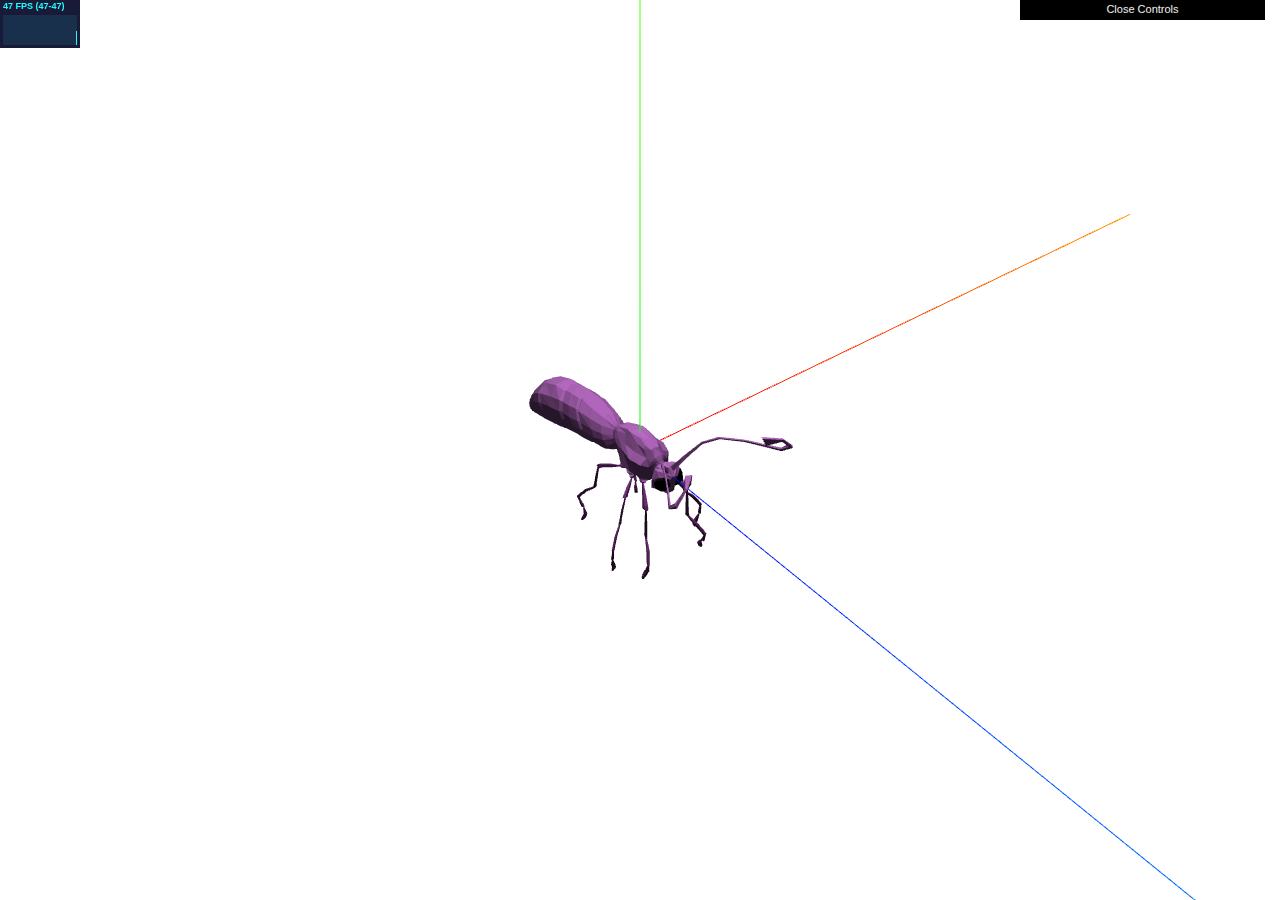
==== 68.html @ ad72bc15 "Create 68.html" ====
<!DOCTYPE html>
<html lang="en">
<head>
    <meta charset="UTF-8">
    <title>Title</title>
    <style type="text/css">
        html, body {
            margin: 0;
            height: 100%;
        }

        canvas {
            display: block;
        }

    </style>
</head>
<body onload="draw();">

</body>
<script src="lib/js/three.js"></script>
<script src="lib/js/OBJLoader.js"></script>
<script src="lib/js/MTLLoader.js"></script>
<script src="lib/js/OrbitControls.js"></script>
<script src="lib/js/stats.min.js"></script>
<script src="lib/js/dat.gui.min.js"></script>

<script>
    var renderer;
    function initRender() {
        renderer = new THREE.WebGLRenderer({antialias:true});
        renderer.setSize(window.innerWidth, window.innerHeight);
        //告诉渲染器需要阴影效果
        renderer.setClearColor(0xffffff);
        document.body.appendChild(renderer.domElement);
    }

    var camera;
    function initCamera() {
        camera = new THREE.PerspectiveCamera(45, window.innerWidth/window.innerHeight, 0.1, 1000);
        camera.position.set(0, 40, 50);
        camera.lookAt(new THREE.Vector3(0,0,0));
    }

    var scene;
    function initScene() {
        scene = new THREE.Scene();
    }

    //初始化dat.GUI简化试验流程
    var gui;
    function initGui() {
        //声明一个保存需求修改的相关数据的对象
        gui = {
        };
        var datGui = new dat.GUI();
        //将设置属性添加到gui当中，gui.add(对象，属性，最小值，最大值）
    }

    var light;
    function initLight() {
        scene.add(new THREE.AmbientLight(0x444444));

        light = new THREE.PointLight(0xffffff);
        light.position.set(0,50,0);

        //告诉平行光需要开启阴影投射
        light.castShadow = true;

        scene.add(light);
    }

    function initModel() {

        //辅助工具
        var helper = new THREE.AxesHelper(50);
        scene.add(helper);

        var mtlLoader = new THREE.MTLLoader();
        mtlLoader.setPath('lib/assets/models/');
        //加载mtl文件
        mtlLoader.load('butterfly.mtl', function (material) {
            var objLoader = new THREE.OBJLoader();
            //设置当前加载的纹理
            objLoader.setMaterials(material);
            objLoader.setPath('lib/assets/models/');
            objLoader.load('butterfly.obj', function (object) {

                //获取两个翅膀的位置
                var wing2 = object.children[5];
                var wing1 = object.children[4];

                //设置两个翅膀的透明度
                wing1.material.opacity = 0.6;
                wing1.material.transparent = true;
                wing1.material.depthTest = false;
                wing1.material.side = THREE.DoubleSide;

                wing2.material.opacity = 0.6;
                wing2.material.depthTest = false;
                wing2.material.transparent = true;
                wing2.material.side = THREE.DoubleSide;

                //将模型缩放并添加到场景当中
                object.scale.set(100, 100, 100);
                scene.add(object);
            })
        });
    }

    //初始化性能插件
    var stats;
    function initStats() {
        stats = new Stats();
        document.body.appendChild(stats.dom);
    }

    //用户交互插件 鼠标左键按住旋转，右键按住平移，滚轮缩放
    var controls;
    function initControls() {

        controls = new THREE.OrbitControls( camera, renderer.domElement );

        // 如果使用animate方法时，将此函数删除
        //controls.addEventListener( 'change', render );
        // 使动画循环使用时阻尼或自转 意思是否有惯性
        controls.enableDamping = true;
        //动态阻尼系数 就是鼠标拖拽旋转灵敏度
        //controls.dampingFactor = 0.25;
        //是否可以缩放
        controls.enableZoom = true;
        //是否自动旋转
        controls.autoRotate = true;
        //设置相机距离原点的最远距离
        controls.minDistance  = 1;
        //设置相机距离原点的最远距离
        controls.maxDistance  = 200;
        //是否开启右键拖拽
        controls.enablePan = true;
    }

    function render() {

        renderer.render( scene, camera );
    }

    //窗口变动触发的函数
    function onWindowResize() {

        camera.aspect = window.innerWidth / window.innerHeight;
        camera.updateProjectionMatrix();
        render();
        renderer.setSize( window.innerWidth, window.innerHeight );

    }

    function animate() {
        //更新控制器
        render();

        //更新性能插件
        stats.update();

        controls.update();

        requestAnimationFrame(animate);
    }

    function draw() {
        initGui();
        initRender();
        initScene();
        initCamera();
        initLight();
        initModel();
        initControls();
        initStats();

        animate();
        window.onresize = onWindowResize;
    }
</script>
</html>
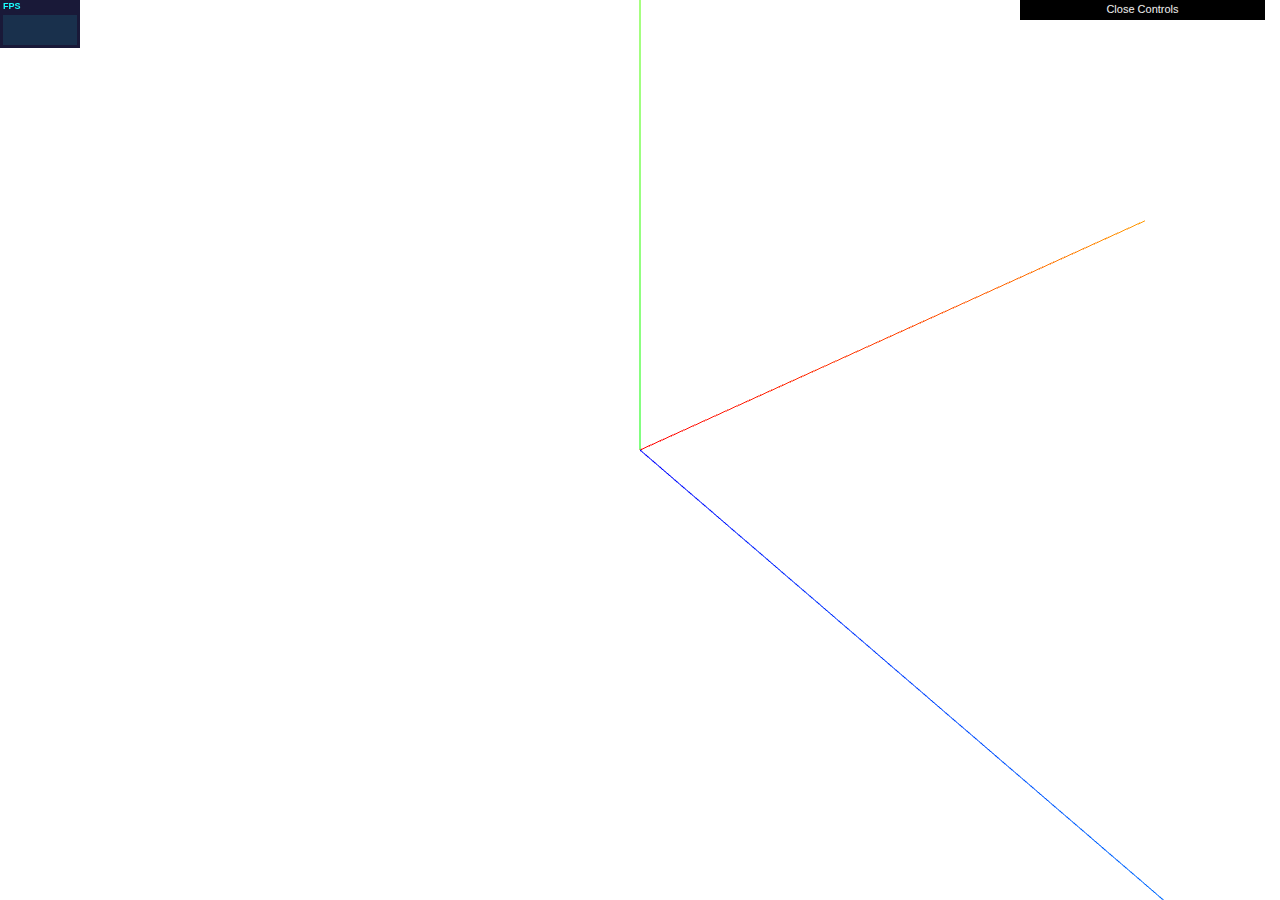
==== commit 21dd4af2: "Update 68.html" ====
--- a/68.html
+++ b/68.html
@@ -81,12 +81,12 @@
         var mtlLoader = new THREE.MTLLoader();
         mtlLoader.setPath('lib/assets/models/');
         //加载mtl文件
-        mtlLoader.load('butterfly.mtl', function (material) {
+        mtlLoader.load('001_face_result.mtl', function (material) {
             var objLoader = new THREE.OBJLoader();
             //设置当前加载的纹理
             objLoader.setMaterials(material);
             objLoader.setPath('lib/assets/models/');
-            objLoader.load('butterfly.obj', function (object) {
+            objLoader.load('001_face_result.obj', function (object) {
 
                 //获取两个翅膀的位置
                 var wing2 = object.children[5];
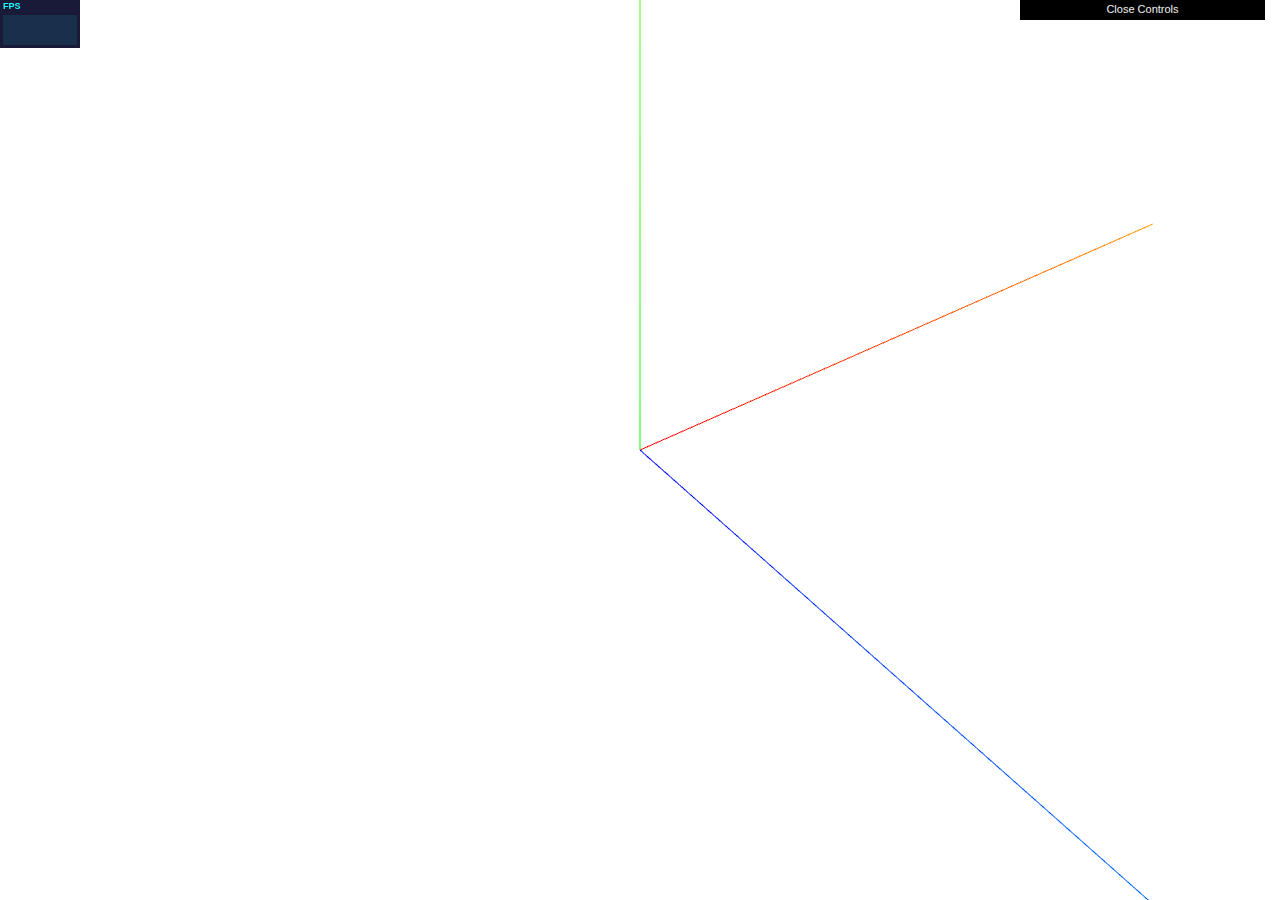
==== commit 8823d8dd: "Update 68.html" ====
--- a/68.html
+++ b/68.html
@@ -81,12 +81,12 @@
         var mtlLoader = new THREE.MTLLoader();
         mtlLoader.setPath('lib/assets/models/');
         //加载mtl文件
-        mtlLoader.load('001_face_result.mtl', function (material) {
+        mtlLoader.load('011_shaded.mtl', function (material) {
             var objLoader = new THREE.OBJLoader();
             //设置当前加载的纹理
             objLoader.setMaterials(material);
             objLoader.setPath('lib/assets/models/');
-            objLoader.load('001_face_result.obj', function (object) {
+            objLoader.load('011_shaded.obj', function (object) {
 
                 //获取两个翅膀的位置
                 var wing2 = object.children[5];
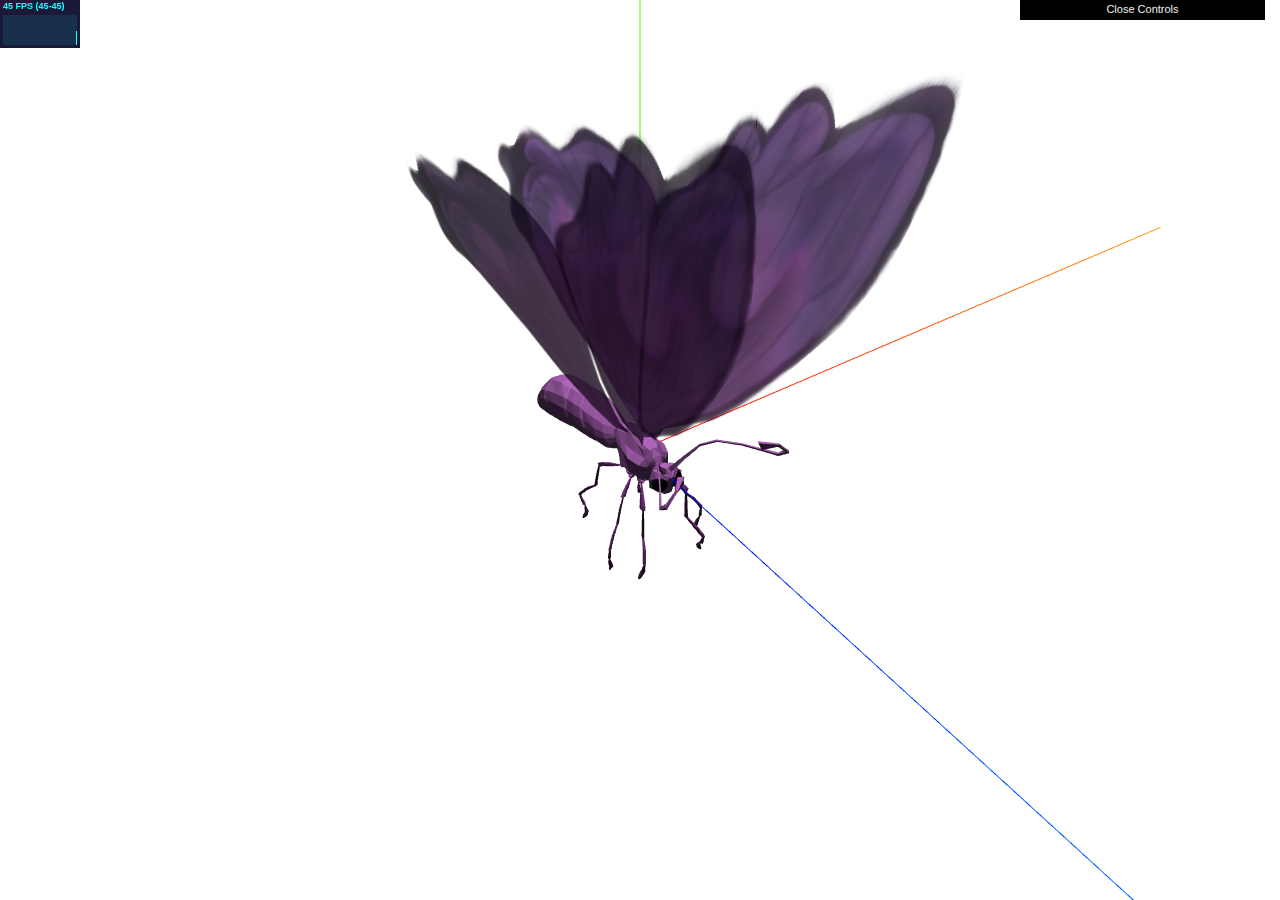
==== commit 27d547de: "Update 68.html" ====
--- a/68.html
+++ b/68.html
@@ -81,12 +81,12 @@
         var mtlLoader = new THREE.MTLLoader();
         mtlLoader.setPath('lib/assets/models/');
         //加载mtl文件
-        mtlLoader.load('011_shaded.mtl', function (material) {
+        mtlLoader.load('butterfly.mtl', function (material) {
             var objLoader = new THREE.OBJLoader();
             //设置当前加载的纹理
             objLoader.setMaterials(material);
             objLoader.setPath('lib/assets/models/');
-            objLoader.load('011_shaded.obj', function (object) {
+            objLoader.load('butterfly.obj', function (object) {
 
                 //获取两个翅膀的位置
                 var wing2 = object.children[5];
